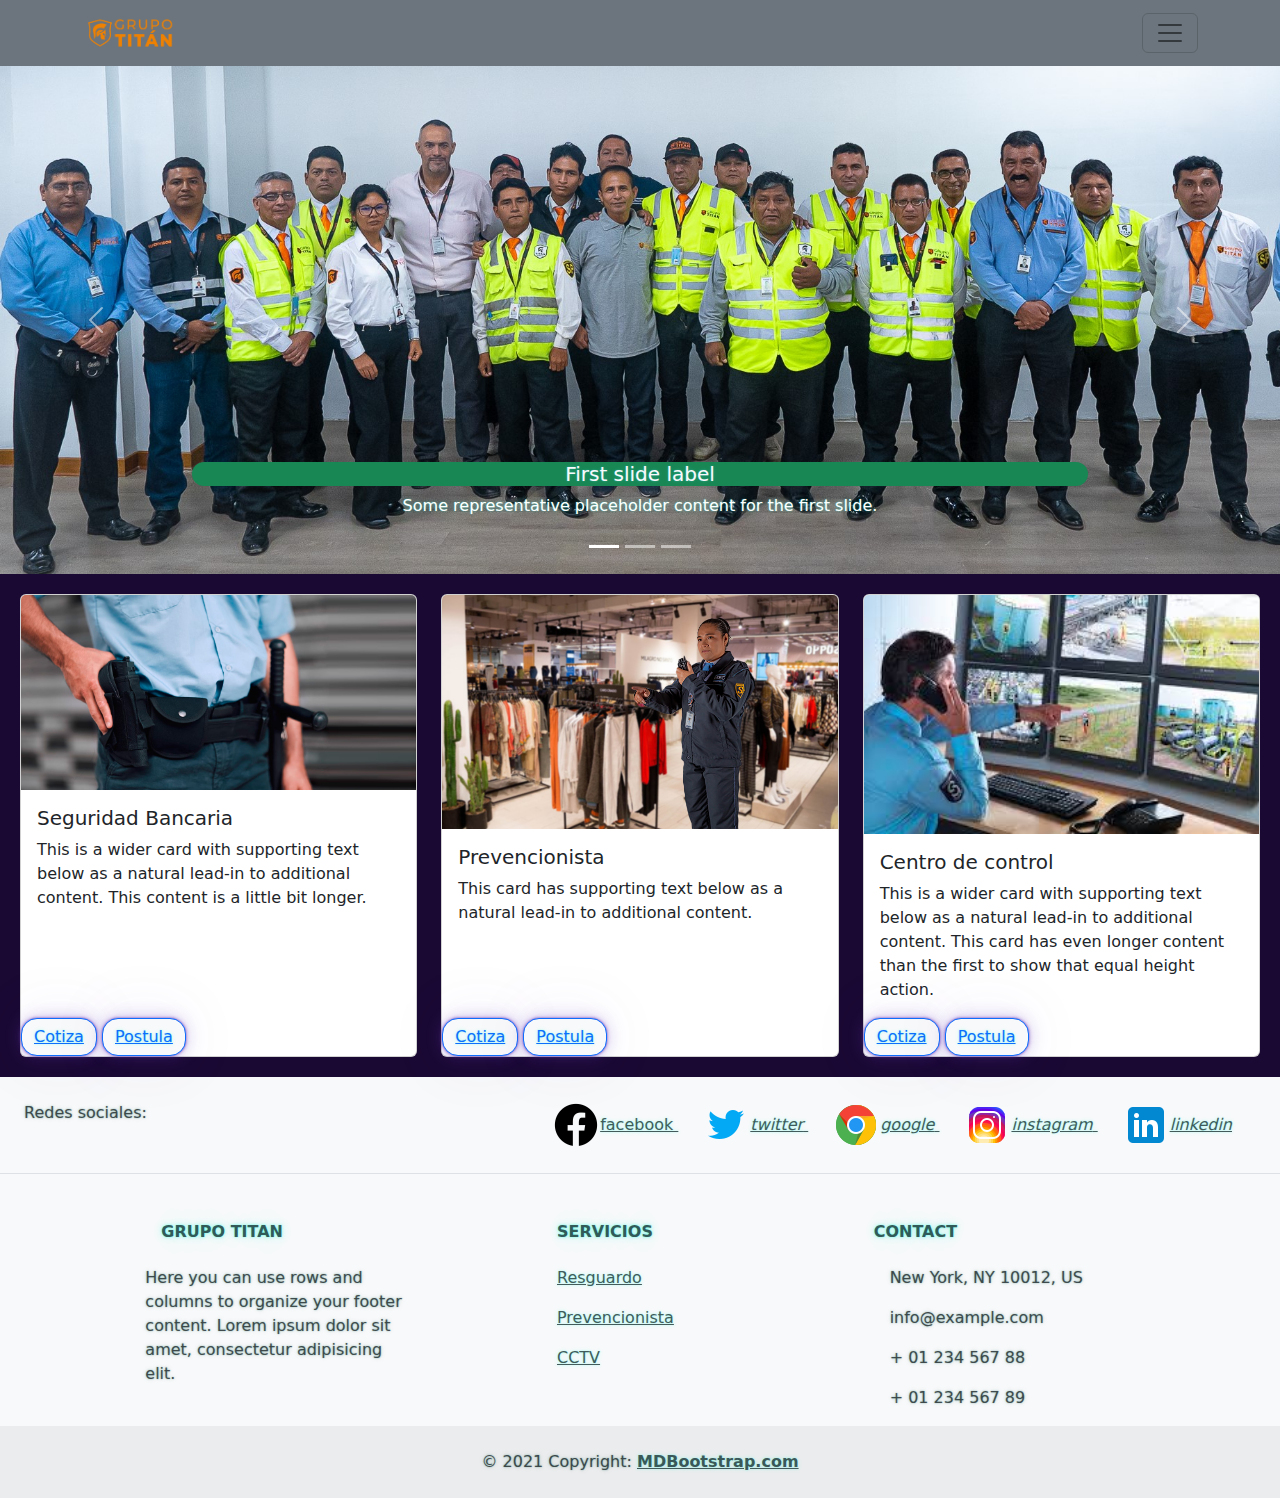
==== index.html @ 236c2c09 "mi primer bootstrap" ====
<!DOCTYPE html>
<html lang="en">
<head>
  <meta charset="UTF-8">
  <meta name="viewport" content="width=\, initial-scale=1.0">
  <link rel="stylesheet" href="/style.css/bootstrap version2.css">
  <link rel="stylesheet" href="/style.css/bootstrap.min version2.css">
  <link href="https://cdn.jsdelivr.net/npm/bootstrap@5.3.3/dist/css/bootstrap.min.css" rel="stylesheet" integrity="sha384-QWTKZyjpPEjISv5WaRU9OFeRpok6YctnYmDr5pNlyT2bRjXh0JMhjY6hW+ALEwIH" crossorigin="anonymous">
  <title>GRUPO TITAN</title>
</head>

<body>
  <nav class="navbar bg-secondary">
    <div class="container">
      <a class="navbar-brand" href="/index.html">
        <img src="/assets/logo.new.png" alt="Bootstrap" width="96" height="40">
      </a>
      <button class="navbar-toggler" type="button" data-bs-toggle="offcanvas" data-bs-target="#offcanvasDarkNavbar"
        aria-controls="offcanvasDarkNavbar" aria-label="Toggle navigation">
        <span class="navbar-toggler-icon"></span>
      </button>
    </div>
    <div class="offcanvas offcanvas-end text-bg-dark" tabindex="-1" id="offcanvasDarkNavbar"
      aria-labelledby="offcanvasDarkNavbarLabel">
      <div class="offcanvas-header">
        <h5 class="offcanvas-title text-warning" id="offcanvasDarkNavbarLabel">GRUPO TITAN</h5>
        <button type="button" class="btn-close btn-close-white" data-bs-dismiss="offcanvas" aria-label="Close"></button>
      </div>
      <div class="offcanvas-body">
        <ul class="navbar-nav justify-content-end flex-grow-1 pe-3">
          <li class="nav-item">
            <a class="nav-link active text-light" aria-current="page" href="#">Cobertura</a>
          </li>
          <li class="nav-item">
            <a class="nav-link text-light" href="#">Reporte nocturno</a>
          </li>
          <li class="nav-item dropdown">
            <a class="nav-link dropdown-toggle text-light" href="#" role="button" data-bs-toggle="dropdown"
              aria-expanded="false">
              supervision
            </a>
            <ul class="dropdown-menu dropdown-menu-dark">
              <li><a class="dropdown-item" href="#">Ronda</a></li>
              <li><a class="dropdown-item" href="#">Requerimiento</a></li>
              <li>
                <hr class="dropdown-divider">
              </li>
              <li><a class="dropdown-item" href="#">Sanciones</a></li>
            </ul>
          </li>
        </ul>
      </div>
    </div>
  </nav>
  <div id="carouselExampleCaptions" class="carousel slide">
    <div class="carousel-indicators">
      <button type="button" data-bs-target="#carouselExampleCaptions" data-bs-slide-to="0" class="active"
        aria-current="true" aria-label="Slide 1"></button>
      <button type="button" data-bs-target="#carouselExampleCaptions" data-bs-slide-to="1"
        aria-label="Slide 2"></button>
      <button type="button" data-bs-target="#carouselExampleCaptions" data-bs-slide-to="2"
        aria-label="Slide 3"></button>
    </div>
    <div class="carousel-inner">
      <div class="carousel-item active">
        <img src="/assets/imagen3.jpg" class="d-block w-100" alt="...">
        <div class="carousel-caption d-none d-md-block">
          <h5 class="bg-success text-light rounded-4">First slide label</h5>
          <p>Some representative placeholder content for the first slide.</p>
        </div>
      </div>
      <div class="carousel-item">
        <img src="/assets/imagen1.jpeg" class="d-block w-100" alt="...">
        <div class="carousel-caption d-none d-md-block ">
          <h5 class="bg-success text-light rounded-4">First slide label</h5>
          <p>Some representative placeholder content for the second slide.</p>
        </div>
      </div>
      <div class="carousel-item">
        <img src="/assets/imagen2.jpeg" class="d-block w-100" alt="...">
        <div class="carousel-caption d-none d-md-block ">
          <h5 class="bg-success text-light rounded-4">First slide label</h5>
          <p>Brindamos servicios de limpieza a todo tipo de oficinas e instalaciones de diferentes dimensiones en todos
            los sectores y diversas modalidades.</p>
        </div>
      </div>
    </div>
    <button class="carousel-control-prev" type="button" data-bs-target="#carouselExampleCaptions" data-bs-slide="prev">
      <span class="carousel-control-prev-icon" aria-hidden="true"></span>
      <span class="visually-hidden">Previous</span>
    </button>
    <button class="carousel-control-next" type="button" data-bs-target="#carouselExampleCaptions" data-bs-slide="next">
      <span class="carousel-control-next-icon" aria-hidden="true"></span>
      <span class="visually-hidden">Next</span>
    </button>
  </div>

  <div style="padding: 20px;" class="row row-cols-1 row-cols-md-3 g-4">
    <div class="col">
      <div class="card h-100">
        <img src="/assets/card1.jpg" class="card-img-top" alt="Armado">
        <div class="card-body">
          <h5 class="card-title">Seguridad Bancaria</h5>
          <p class="card-text">This is a wider card with supporting text below as a natural lead-in to additional
            content. This content is a little bit longer.</p>
        </div>
        <div class="d-grid gap-2 d-md-block">
          <button class="btn btn-primary bg-light rounded-4" type="button"><a href="#">Cotiza</a></button>
          <button class="btn btn-primary bg-light rounded-4" type="button"><a href="#">Postula</a></button>
        </div>
      </div>
    </div>
    <div class="col">
      <div class="card h-100">
        <img src="/assets/card2.jpg" class="card-img-top" alt="prevension">
        <div class="card-body">
          <h5 class="card-title">Prevencionista</h5>
          <p class="card-text">This card has supporting text below as a natural lead-in to additional content.</p>
        </div>
        <div class="d-grid gap-2 d-md-block">
          <button class="btn btn-primary bg-light rounded-4" type="button"><a href="#">Cotiza</a></button>
          <button class="btn btn-primary bg-light rounded-4" type="button"><a href="#">Postula</a></button>
        </div>
      </div>
    </div>
    <div class="col">
      <div class="card h-100">
        <img src="/assets/card3.jpeg" class="card-img-top" alt="cctv">
        <div class="card-body">
          <h5 class="card-title">Centro de control</h5>
          <p class="card-text">This is a wider card with supporting text below as a natural lead-in to additional
            content. This card has even longer content than the first to show that equal height action.</p>
        </div>
        <div class="d-grid gap-2 d-md-block">
          <button class="btn btn-primary bg-light rounded-4" type="button"><a href="#">Cotiza</a></button>
          <button class="btn btn-primary bg-light rounded-4" type="button"><a href="#">Postula</a></button>
        </div>
      </div>
    </div>
  </div>
  <footer class="text-center text-lg-start bg-body-tertiary text-muted">
    <section class="d-flex justify-content-center justify-content-lg-between p-4 border-bottom">
      <div class="me-5 d-none d-lg-block">
        <span>Redes sociales:</span>
      </div>
      <div>
        <a href="" class="me-4 text-reset">
          <img src="/assets/icons8-facebook-nuevo-48.png" alt="">facebook
        </a>
        <a href="" class="me-4 text-reset">
          <i class="fab fa-twitter"><img src="/assets/icons8-twitter-48.png" alt="">twitter</i>
        </a>
        <a href="" class="me-4 text-reset">
          <i class="fab fa-google"><img src="/assets/icons8-chrome-48.png" alt="">google</i>
        </a>
        <a href="" class="me-4 text-reset">
          <i class="fab fa-instagram"><img src="/assets/icons8-instagram-48.png" alt="">instagram</i>
        </a>
        <a href="" class="me-4 text-reset">
          <i class="fab fa-linkedin"><img src="/assets/icons8-linkedin-48.png" alt="">linkedin</i>
        </a>
      </div>
    </section>
    <section class="">
      <div class="container text-center text-md-start mt-5">
        <div class="row mt-3">
          <div class="col-md-3 col-lg-4 col-xl-3 mx-auto mb-4">
            <h6 class="text-uppercase fw-bold mb-4">
              <i class="fas fa-gem me-3"></i>GRUPO TITAN
            </h6>
            <p>
              Here you can use rows and columns to organize your footer content. Lorem ipsum
              dolor sit amet, consectetur adipisicing elit.
            </p>
          </div>
          <div class="col-md-2 col-lg-2 col-xl-2 mx-auto mb-4">
            <h6 class="text-uppercase fw-bold mb-4">
              SERVICIOS
            </h6>
            <p>
              <a href="#!" class="text-reset">Resguardo</a>
            </p>
            <p>
              <a href="#!" class="text-reset">Prevencionista</a>
            </p>
            <p>
              <a href="#!" class="text-reset">CCTV</a>
            </p>
          </div>
          <div class="col-md-4 col-lg-3 col-xl-3 mx-auto mb-md-0 mb-4">
            <h6 class="text-uppercase fw-bold mb-4">Contact</h6>
            <p><i class="fas fa-home me-3"></i> New York, NY 10012, US</p>
            <p>
              <i class="fas fa-envelope me-3"></i>
              info@example.com
            </p>
            <p><i class="fas fa-phone me-3"></i> + 01 234 567 88</p>
            <p><i class="fas fa-print me-3"></i> + 01 234 567 89</p>
          </div>
        </div>
      </div>
    </section>
    <div class="text-center p-4" style="background-color: rgba(0, 0, 0, 0.05);">
      © 2021 Copyright:
      <a class="text-reset fw-bold" href="https://mdbootstrap.com/">MDBootstrap.com</a>
    </div>
  </footer>


  <script src="https://cdn.jsdelivr.net/npm/bootstrap@5.3.3/dist/js/bootstrap.bundle.min.js"
    integrity="sha384-YvpcrYf0tY3lHB60NNkmXc5s9fDVZLESaAA55NDzOxhy9GkcIdslK1eN7N6jIeHz" crossorigin="anonymous">
    </script>
</body>

</html>
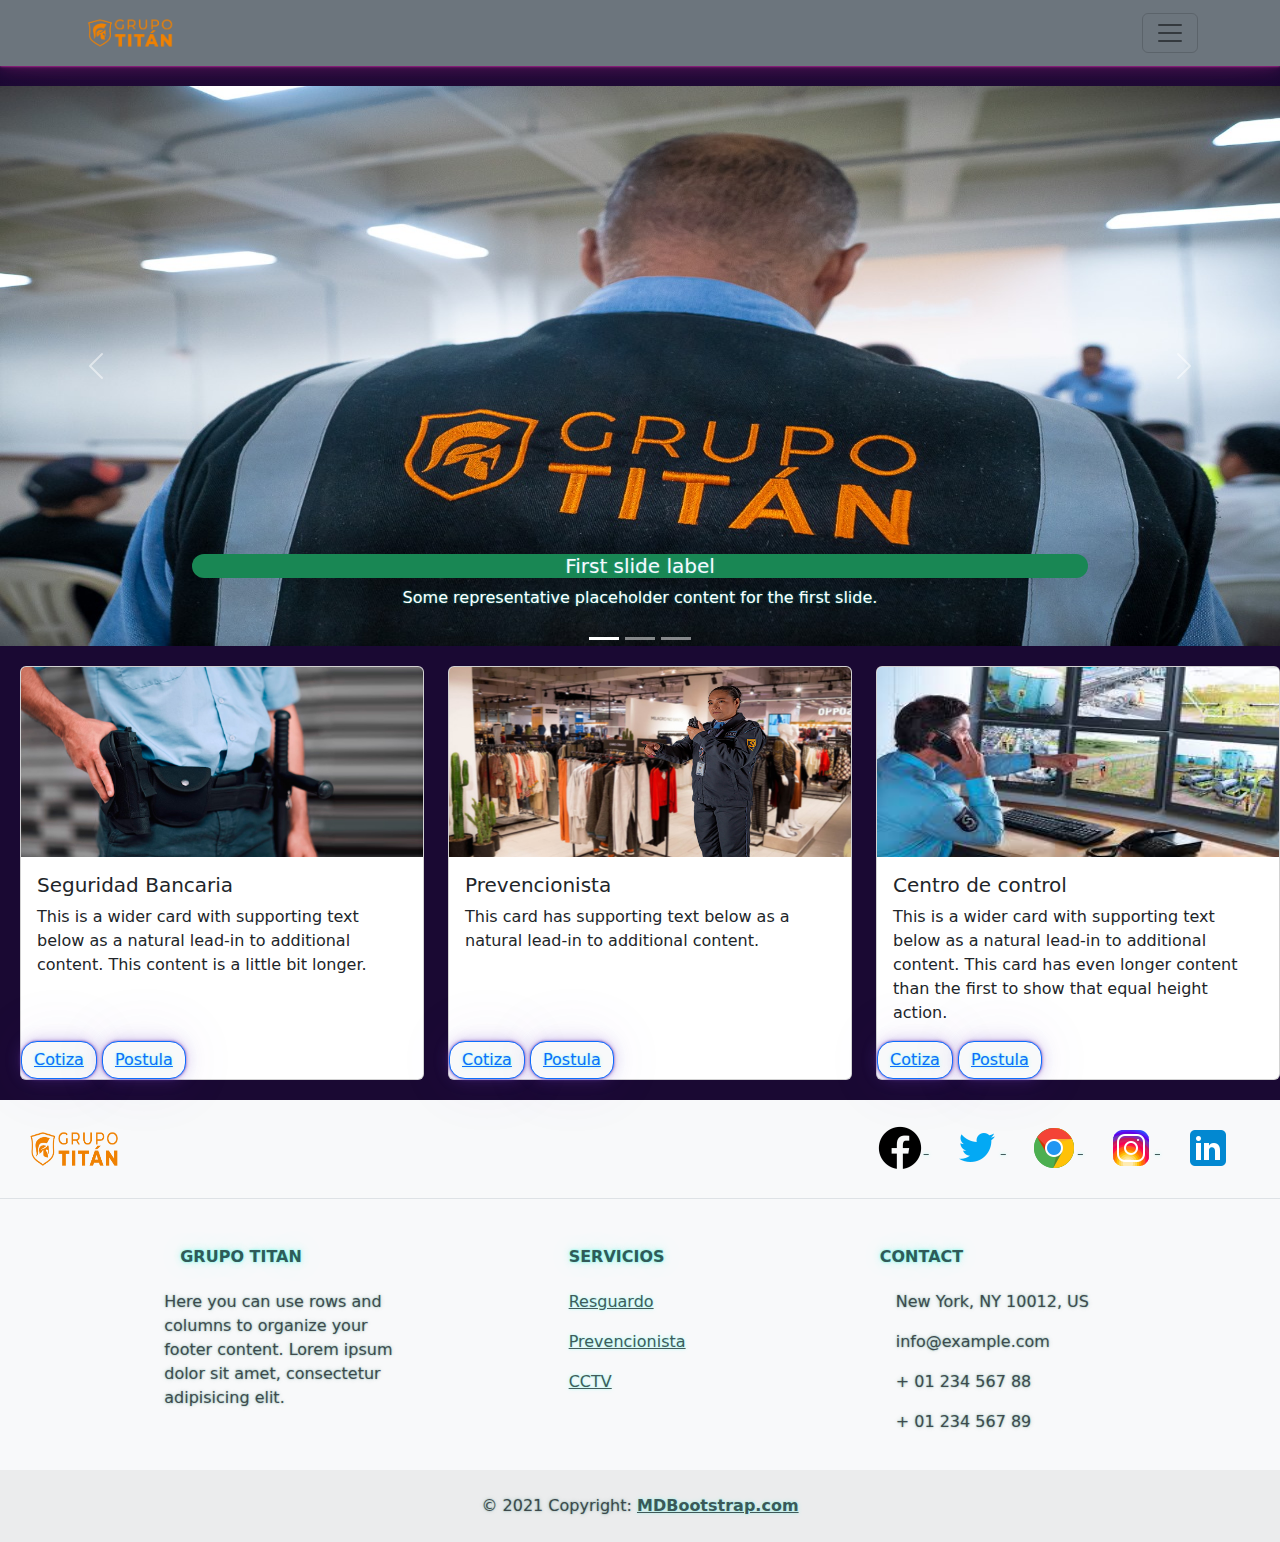
==== commit 018e962d: "arreglo de imagenes" ====
--- a/index.html
+++ b/index.html
@@ -5,11 +5,14 @@
   <meta name="viewport" content="width=\, initial-scale=1.0">
   <link rel="stylesheet" href="/style.css/bootstrap version2.css">
   <link rel="stylesheet" href="/style.css/bootstrap.min version2.css">
+  <link rel="stylesheet" href="/style.css/style.css">
   <link href="https://cdn.jsdelivr.net/npm/bootstrap@5.3.3/dist/css/bootstrap.min.css" rel="stylesheet" integrity="sha384-QWTKZyjpPEjISv5WaRU9OFeRpok6YctnYmDr5pNlyT2bRjXh0JMhjY6hW+ALEwIH" crossorigin="anonymous">
   <title>GRUPO TITAN</title>
 </head>
 
 <body>
+  <!-- NAVBAR -->
+
   <nav class="navbar bg-secondary">
     <div class="container">
       <a class="navbar-brand" href="/index.html">
@@ -29,7 +32,7 @@
       <div class="offcanvas-body">
         <ul class="navbar-nav justify-content-end flex-grow-1 pe-3">
           <li class="nav-item">
-            <a class="nav-link active text-light" aria-current="page" href="#">Cobertura</a>
+            <a class="nav-link active text-light" aria-current="page" href="/src/cobertura.html">Cobertura</a>
           </li>
           <li class="nav-item">
             <a class="nav-link text-light" href="#">Reporte nocturno</a>
@@ -52,8 +55,11 @@
       </div>
     </div>
   </nav>
+
+<!-- CAROUSEL -->
+
   <div id="carouselExampleCaptions" class="carousel slide">
-    <div class="carousel-indicators">
+    <div  class="carousel-indicators">
       <button type="button" data-bs-target="#carouselExampleCaptions" data-bs-slide-to="0" class="active"
         aria-current="true" aria-label="Slide 1"></button>
       <button type="button" data-bs-target="#carouselExampleCaptions" data-bs-slide-to="1"
@@ -63,21 +69,21 @@
     </div>
     <div class="carousel-inner">
       <div class="carousel-item active">
-        <img src="/assets/imagen3.jpg" class="d-block w-100" alt="...">
+        <img class="carrusel d-block w-100" src="/assets/imagen1.jpeg" alt="...">
         <div class="carousel-caption d-none d-md-block">
           <h5 class="bg-success text-light rounded-4">First slide label</h5>
           <p>Some representative placeholder content for the first slide.</p>
         </div>
       </div>
       <div class="carousel-item">
-        <img src="/assets/imagen1.jpeg" class="d-block w-100" alt="...">
+        <img class="carrusel d-block w-100" src="/assets/imagen2.jpg" alt="...">
         <div class="carousel-caption d-none d-md-block ">
           <h5 class="bg-success text-light rounded-4">First slide label</h5>
           <p>Some representative placeholder content for the second slide.</p>
         </div>
       </div>
       <div class="carousel-item">
-        <img src="/assets/imagen2.jpeg" class="d-block w-100" alt="...">
+        <img class="carrusel d-block w-100" src="/assets/imagen3.jpeg" alt="...">
         <div class="carousel-caption d-none d-md-block ">
           <h5 class="bg-success text-light rounded-4">First slide label</h5>
           <p>Brindamos servicios de limpieza a todo tipo de oficinas e instalaciones de diferentes dimensiones en todos
@@ -94,11 +100,13 @@
       <span class="visually-hidden">Next</span>
     </button>
   </div>
-
-  <div style="padding: 20px;" class="row row-cols-1 row-cols-md-3 g-4">
+  
+  <!-- CARDS -->
+
+  <div class="row row-cols-1 row-cols-md-3 g-4">
     <div class="col">
       <div class="card h-100">
-        <img src="/assets/card1.jpg" class="card-img-top" alt="Armado">
+        <img style="height: 190px;" src="/assets/card1.jpg" class="card-img-top" alt="Armado">
         <div class="card-body">
           <h5 class="card-title">Seguridad Bancaria</h5>
           <p class="card-text">This is a wider card with supporting text below as a natural lead-in to additional
@@ -112,7 +120,7 @@
     </div>
     <div class="col">
       <div class="card h-100">
-        <img src="/assets/card2.jpg" class="card-img-top" alt="prevension">
+        <img style="height: 190px;" src="/assets/card2.jpg" class="card-img-top" alt="prevension">
         <div class="card-body">
           <h5 class="card-title">Prevencionista</h5>
           <p class="card-text">This card has supporting text below as a natural lead-in to additional content.</p>
@@ -125,7 +133,7 @@
     </div>
     <div class="col">
       <div class="card h-100">
-        <img src="/assets/card3.jpeg" class="card-img-top" alt="cctv">
+        <img style="height: 190px;" src="/assets/card3.jpeg" class="card-img-top" alt="cctv">
         <div class="card-body">
           <h5 class="card-title">Centro de control</h5>
           <p class="card-text">This is a wider card with supporting text below as a natural lead-in to additional
@@ -138,26 +146,28 @@
       </div>
     </div>
   </div>
+
+  <!-- FOOTER -->
   <footer class="text-center text-lg-start bg-body-tertiary text-muted">
     <section class="d-flex justify-content-center justify-content-lg-between p-4 border-bottom">
       <div class="me-5 d-none d-lg-block">
-        <span>Redes sociales:</span>
+        <img src="/assets/logo.new.png" alt="Bootstrap" width="100" height="50">
       </div>
       <div>
         <a href="" class="me-4 text-reset">
-          <img src="/assets/icons8-facebook-nuevo-48.png" alt="">facebook
-        </a>
-        <a href="" class="me-4 text-reset">
-          <i class="fab fa-twitter"><img src="/assets/icons8-twitter-48.png" alt="">twitter</i>
-        </a>
-        <a href="" class="me-4 text-reset">
-          <i class="fab fa-google"><img src="/assets/icons8-chrome-48.png" alt="">google</i>
-        </a>
-        <a href="" class="me-4 text-reset">
-          <i class="fab fa-instagram"><img src="/assets/icons8-instagram-48.png" alt="">instagram</i>
-        </a>
-        <a href="" class="me-4 text-reset">
-          <i class="fab fa-linkedin"><img src="/assets/icons8-linkedin-48.png" alt="">linkedin</i>
+          <img src="/assets/icons8-facebook-nuevo-48.png" alt="facebook">
+        </a>
+        <a href="" class="me-4 text-reset">
+          <i class="fab fa-twitter"><img src="/assets/icons8-twitter-48.png" alt=""></i>
+        </a>
+        <a href="" class="me-4 text-reset">
+          <i class="fab fa-google"><img src="/assets/icons8-chrome-48.png" alt=""></i>
+        </a>
+        <a href="" class="me-4 text-reset">
+          <i class="fab fa-instagram"><img src="/assets/icons8-instagram-48.png" alt=""></i>
+        </a>
+        <a href="" class="me-4 text-reset">
+          <i class="fab fa-linkedin"><img src="/assets/icons8-linkedin-48.png" alt=""></i>
         </a>
       </div>
     </section>
--- a/style.css/style.css
+++ b/style.css/style.css
@@ -0,0 +1,17 @@
+.carrusel{
+    height: 400px; 
+    padding-top: 20px;
+    padding-bottom: 20px;   
+}
+.text-center{
+    margin-top: 20px;
+}
+.row{
+    padding-left: 20px;
+}
+@media (min-width: 1000px){
+    .carrusel{
+        height: 600px;
+    }
+
+}